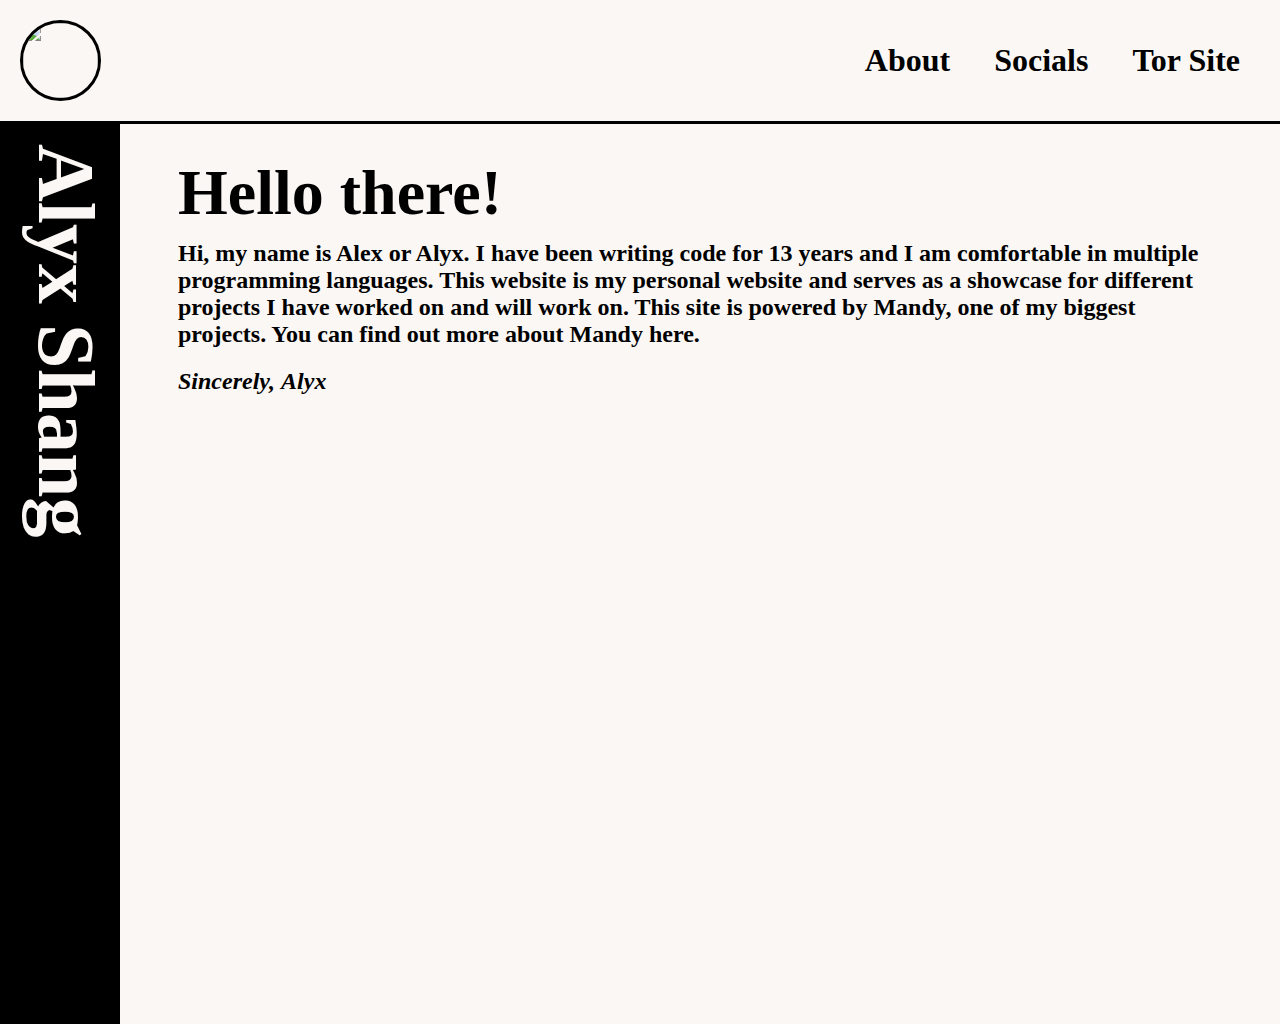
==== content/about/index.html @ 246605d4 "Deploying to gh-pages from @ alyxshang/alyxshang.boo@af0c539bf354d3ece7a2c54f2dbb9a8bd41b7b81 🚀" ====
<!DOCTYPE html>
<html>
 <head>
 <link rel="me" href="https://kitsunes.club/@alyxshang"/>
 <meta name="theme-color" content="#ffffff"/>
 <meta name="robots" content="index, follow"/>
 <meta name="pinterest-rich-pin" content="true"/>
 <title>About me | Alyx Shang</title>
 <meta name="keywords" content="alyxshang about"/>
 <meta property="og:image:type" content="image/png"/>
 <meta property="og:name" content="About me"/>
 <link rel="manifest" href="https://cdn.alyxshang.boo/images/site/icons/manifest.json"/>
 <meta name="og:image:alt" content="About me"/>
 <meta name="twitter:title" content="About me"/>
 <meta name="msapplication-TileColor" content="#ffffff"/>
 <meta name="twitter:card" content="summary_large_image"/>
 <meta property="twitter:image" content="https://avatars.githubusercontent.com/u/179976644?v=4"/>
 <meta property="twitter:image:type" content="image/png"/>
 <meta property="og:image" content="https://avatars.githubusercontent.com/u/179976644?v=4"/>
 <meta name="twitter:image:alt" content="About me"/>
 <meta name="twitter:image" content="https://avatars.githubusercontent.com/u/179976644?v=4"/>
 <meta name="description" content="An introduction"/>
 <meta property="og:description" content="An introduction"/>
 <meta name="title" content="About me | Alyx Shang"/>
 <meta name="twitter:description" content="An introduction"/>
 <meta name="viewport" content="width=device-width, initial-scale=1"/>
 <meta name="msapplication-TileImage" content="https://cdn.alyxshang.boo/images/site/icons/apple-icon-144x144.png"/>
 <link rel="apple-touch-icon" sizes="57x57" href="https://cdn.alyxshang.boo/images/site/icons/apple-icon-57x57.png"/>
 <link rel="apple-touch-icon" sizes="60x60" href="https://cdn.alyxshang.boo/images/site/icons/apple-icon-60x60.png"/>
 <link rel="apple-touch-icon" sizes="72x72" href="https://cdn.alyxshang.boo/images/site/icons/apple-icon-72x72.png"/>
 <link rel="apple-touch-icon" sizes="76x76" href="https://cdn.alyxshang.boo/images/site/icons/apple-icon-76x76.png"/>
 <link rel="icon" type="image/png" sizes="16x16" href="https://cdn.alyxshang.boo/images/site/icons/favicon-16x16.png"/>
 <link rel="apple-touch-icon" sizes="114x114" href="https://cdn.alyxshang.boo/images/site/icons/apple-icon-114x114.png"/>
 <link rel="apple-touch-icon" sizes="120x120" href="https://cdn.alyxshang.boo/images/site/icons/apple-icon-120x120.png"/>
 <link rel="apple-touch-icon" sizes="144x144" href="https://cdn.alyxshang.boo/images/site/icons/apple-icon-144x144.png"/>
 <link rel="apple-touch-icon" sizes="152x152" href="https://cdn.alyxshang.boo/images/site/icons/apple-icon-152x152.png"/>
 <link rel="apple-touch-icon" sizes="180x180" href="https://cdn.alyxshang.boo/images/site/icons/apple-icon-180x180.png"/>
 <link rel="icon" type="image/png" sizes="32x32" href="https://cdn.alyxshang.boo/images/site/icons/favicon-32x32.png"/>
 <link rel="icon" type="image/png" sizes="96x96" href="https://cdn.alyxshang.boo/images/site/icons/favicon-96x96.png"/>
 <link rel="icon" type="image/png" sizes="192x192"  href="https://cdn.alyxshang.boo/images/site/icons/android-icon-192x192.png"/>
 <link rel="stylesheet" href="/css/index.css" type="text/css"/>
 <link rel="stylesheet" href="https://cdn.alyxshang.boo/css/sparkfonts.css" type="text/css"/>
</head>

 <body>
  <div class="header">
 <img class="pfp" src="https://avatars.githubusercontent.com/u/179976644?v=4"/>
 <div class="nav" id="nav">
 <ul class="nav">
  
   <li class="nav"><a class="nav" href="/content/about">About</a></li>
  
   <li class="nav"><a class="nav" href="/content/socials">Socials</a></li>
  
   <li class="nav"><a class="nav" href="/content/hidden-service">Tor Site</a></li>
  
  <button class="closer" onclick="closeNav('nav')">CLOSE</button>
 </ul>
</div>
 <button class="nav" onclick="openNav('nav');">MENU</button>
</div>
  <div class="columns">
   <div class="heading">
 <h1>Alyx Shang</h1>
</div>
   <div class="content">
    <div class="textContent">
 <div class="spacer"></div>
 <h2>Hello there!</h2>
<p>Hi, my name is Alex or Alyx. I have been writing code for 13 years and I am comfortable in multiple programming languages. This website is my personal website and serves as a showcase for different projects I have worked on and will work on. This site is powered by Mandy, one of my biggest projects. You can find out more about Mandy <a href="https://github.com/alyxshang/mandy">here</a>.</p>
<p><em><strong>Sincerely,</strong></em>
<em><strong>Alyx</strong></em></p>

 <div class="spacer"></div>
</div>
   </div>
  </div>
  <script async type="text/javascript" src="/assets/javascript/nav.js"></script>
 </body>
</html>
---- css/index.css ----
/*
Personal Website by Alyx Shang.
Licensed under the FSL v1.
*/
/*
Personal Website by Alyx Shang.
Licensed under the FSL v1.
*/
/*
Personal Website by Alyx Shang.
Licensed under the FSL v1.
*/
html {
  top: 0;
  right: 0;
  left: 0;
  bottom: 0;
  padding: 0px;
  margin: 0px;
  width: 100%;
  height: 100%;
  box-sizing: border-box;
}

body {
  top: 0;
  right: 0;
  left: 0;
  bottom: 0;
  padding: 0px;
  margin: 0px;
  width: 100%;
  height: 100%;
  max-width: 100%;
  box-sizing: border-box;
  background-color: #FBF7F5;
}

button.nav {
  margin-right: 20px;
  margin-top: 20px;
  margin-bottom: 20px;
  margin-left: 0px;
  font-size: 1.5rem;
  padding: 15px;
  display: none;
  border: none;
  transition-duration: 0.6s;
  font-family: "FluroBold";
  color: #FBF7F5;
  background-color: #000000;
}

button.nav:hover {
  padding: 20px;
}

button.closer {
  top: 0;
  right: 0;
  border: none;
  margin-right: 0px;
  margin-top: 0px;
  margin-bottom: 20px;
  margin-left: 0px;
  font-size: 1.5rem;
  padding: 15px;
  display: none;
  transition-duration: 0.6s;
  font-family: "FluroBold";
  color: #000000;
  background-color: #FBF7F5;
}

button.closer:hover {
  padding: 20px;
}

div.header {
  top: 0;
  right: 0;
  left: 0;
  width: 100%;
  margin: 0px;
  padding: 0px;
  display: flex;
  flex-direction: row;
  align-items: center;
  justify-content: space-between;
  border-top: none;
  border-left: none;
  background-color: #FBF7F5;
  border-right: none;
  border-bottom: 3px solid #000000;
}

div.columns {
  width: 100%;
  padding: 0px;
  margin: 0px;
  display: flex;
  position: relative;
  flex-direction: row;
}

img.pfp {
  border-top-left-radius: 50%;
  border-bottom-left-radius: 50%;
  border-top-right-radius: 50%;
  border-bottom-right-radius: 50%;
  padding: 0px;
  margin-right: 0px;
  margin-top: 20px;
  margin-bottom: 20px;
  margin-left: 20px;
  border: 3px solid #000000;
  width: 75px;
  height: 75px;
  object-fit: contain;
}

div.nav {
  top: 0;
  right: 0;
  bottom: 0;
  padding: 0px;
  margin: 0px;
}

ul.nav {
  list-style: none;
  padding: 0px;
  margin: 0px;
}

li.nav, a.nav {
  padding-right: 20px;
  padding-top: 0px;
  padding-bottom: 0px;
  padding-left: 0px;
  margin: 0px;
  display: inline-block;
  text-decoration: none;
  font-size: 2rem;
  text-decoration: underline solid transparent;
  transition: text-decoration 1s ease;
  font-weight: bolder;
  font-family: "FluroBold";
  color: #000000;
}

li.nav:hover, a.nav:hover {
  text-decoration: underline solid;
}

li.nav::before {
  content: "";
  padding-left: 0px;
  padding-right: 0px;
  padding-bottom: 0px;
  padding-top: 0px;
  margin: 0px;
}

div.heading {
  top: 0;
  right: 0;
  left: 0;
  bottom: 0;
  margin: 0px;
  padding: 0px;
  /* Makes flexbox behave START. */
  flex-basis: calc(5rem + 40px);
  flex-grow: 0;
  flex-shrink: 0;
  min-width: 0;
  /* Makes flexbox behave END. */
  background-color: #000000;
  width: fit-content;
  height: 100vh;
  border: none;
  position: sticky;
}

h1 {
  text-align: center;
  padding: 20px;
  margin: 0px;
  font-size: 5rem;
  font-family: "FluroBold";
  color: #FBF7F5;
  writing-mode: vertical-rl;
}

div.content {
  padding: 0px;
  margin: 0px;
  width: 100%;
}

div.item {
  width: 100%;
  padding: 0px;
  margin-top: 0px;
  margin-bottom: 20px;
  margin-right: 0px;
  margin-left: 0px;
}

h2.item {
  font-size: 4rem;
  margin: 0px;
  font-family: "FluroBold";
  color: #000000;
  padding-left: 20px;
  padding-right: 20px;
  padding-bottom: 10px;
  padding-top: 20px;
}

a.itemHeading {
  font-size: 4rem;
  margin: 0px;
  font-family: "FluroBold";
  color: #000000;
  text-decoration: underline solid transparent;
  transition: text-decoration 1s ease;
  padding: 0px;
}

a.itemHeading:hover {
  text-decoration: underline solid;
}

p.item {
  margin: 0px;
  font-size: 1.5rem;
  color: #000000;
  font-weight: bolder;
  font-family: "FiraCode-Regular";
  padding-top: 0px;
  padding-left: 20px;
  padding-right: 20px;
  padding-bottom: 20px;
}

div.textContent {
  margin: 0 auto;
  display: block;
  width: 90%;
}

h2 {
  font-size: 4rem;
  padding-left: 0px;
  padding-right: 0px;
  padding-bottom: 10px;
  padding-top: 0px;
  margin: 0px;
  text-align: left;
  font-family: "FluroBold";
  color: #000000;
}

h3 {
  font-size: 3.6rem;
  padding-left: 0px;
  padding-right: 0px;
  padding-bottom: 10px;
  padding-top: 0px;
  margin: 0px;
  text-align: left;
  font-family: "FluroBold";
  color: #000000;
}

h4 {
  font-size: 3.2rem;
  padding-left: 0px;
  padding-right: 0px;
  padding-bottom: 10px;
  padding-top: 0px;
  margin: 0px;
  text-align: left;
  font-family: "FluroBold";
  color: #000000;
}

p {
  font-size: 1.5rem;
  padding-left: 0px;
  padding-right: 0px;
  padding-bottom: 20px;
  padding-top: 0px;
  margin: 0px;
  text-align: left;
  font-weight: bolder;
  font-family: "FiraCode-Regular";
  color: #000000;
}

a {
  font-size: 1.5rem;
  text-align: left;
  font-weight: bolder;
  font-family: "FiraCode-Regular";
  color: #000000;
  text-decoration: underline solid transparent;
  transition: text-decoration 1s ease;
}

a:hover {
  text-decoration: underline solid;
}

ul {
  padding-left: 0px;
  padding-right: 0px;
  padding-bottom: 10px;
  padding-top: 0px;
  margin: 0px;
  text-align: left;
  list-style: none;
}

li {
  font-size: 1.5rem;
  padding-left: 0px;
  padding-right: 0px;
  padding-bottom: 10px;
  padding-top: 0px;
  margin: 0px;
  text-align: left;
  font-weight: bolder;
  font-family: "FiraCode-Regular";
  color: #000000;
}

li::before {
  content: "-";
  padding-left: 0px;
  padding-right: 5px;
  padding-bottom: 0px;
  padding-top: 0px;
  margin: 0px;
}

img {
  width: 100%;
  margin-bottom: 20px;
  margin-top: 0px;
  border-radius: 15px;
  padding: 0px;
}

div.spacer {
  width: 100%;
  margin: 0px;
  padding: 0px;
  height: 2rem;
}

/*
Personal Website by Alyx Shang.
Licensed under the FSL v1.
*/
@media screen and (max-width: 800px) {
  div.nav {
    top: 0;
    right: 0;
    left: 0;
    z-index: 3;
    bottom: 0;
    padding: 0px;
    margin: 0px;
    overflow: hidden;
    width: 0vw;
    height: 100vh;
    position: fixed;
    transition-duration: 0.6s;
    background-color: #000000;
  }
  ul.nav {
    list-style: none;
    padding: 0px;
    margin: 2rem;
  }
  li.nav, a.nav {
    font-family: "FluroBold";
    font-size: 3rem;
    color: #FBF7F5;
    padding-top: 0px;
    padding-bottom: 20px;
    text-decoration: underline solid transparent;
    transition: text-decoration 1s ease;
    padding-right: 0px;
    padding-left: 0px;
    margin: 0px;
    display: block;
    text-decoration: none;
  }
  li.nav:hover, a.nav:hover {
    text-decoration: underline solid;
  }
  li.nav::before {
    content: "";
    padding-left: 0px;
    padding-right: 0px;
    padding-bottom: 0px;
    padding-top: 0px;
    margin: 0px;
  }
  button.nav {
    display: block;
  }
  button.closer {
    display: block;
  }
  div.heading {
    display: none;
  }
  h2.item {
    font-size: 3.5rem;
  }
  a.itemHeading {
    font-size: 3.5rem;
  }
  p.item {
    font-size: 1.25rem;
  }
  div.textContent {
    width: 95%;
  }
  h2 {
    font-size: 2rem;
  }
  h3 {
    font-size: 1.8rem;
  }
  h4 {
    font-size: 1.6rem;
  }
  p {
    font-size: 1rem;
  }
  li {
    font-size: 1rem;
  }
  div.spacer {
    height: 1.8rem;
  }
  a {
    font-size: 1rem;
  }
}
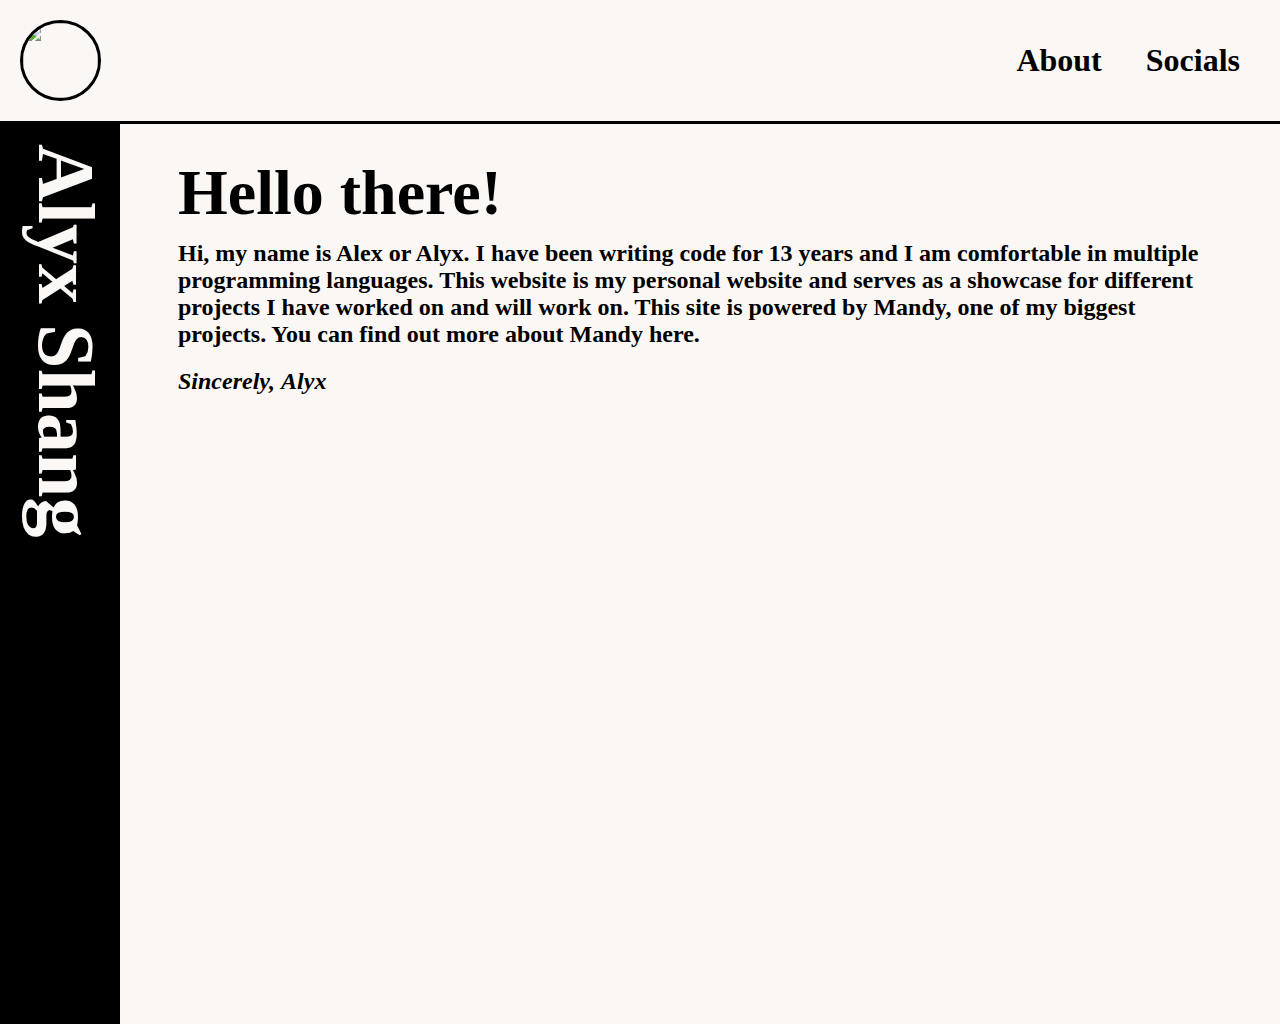
==== commit fb275d4c: "Deploying to gh-pages from @ alyxshang/alyxshang.boo@b53f0e1780e7b0fc54339336d402e9cc7b1e2b1e 🚀" ====
--- a/content/about/index.html
+++ b/content/about/index.html
@@ -52,8 +52,6 @@
   
    <li class="nav"><a class="nav" href="/content/socials">Socials</a></li>
   
-   <li class="nav"><a class="nav" href="/content/hidden-service">Tor Site</a></li>
-  
   <button class="closer" onclick="closeNav('nav')">CLOSE</button>
  </ul>
 </div>
